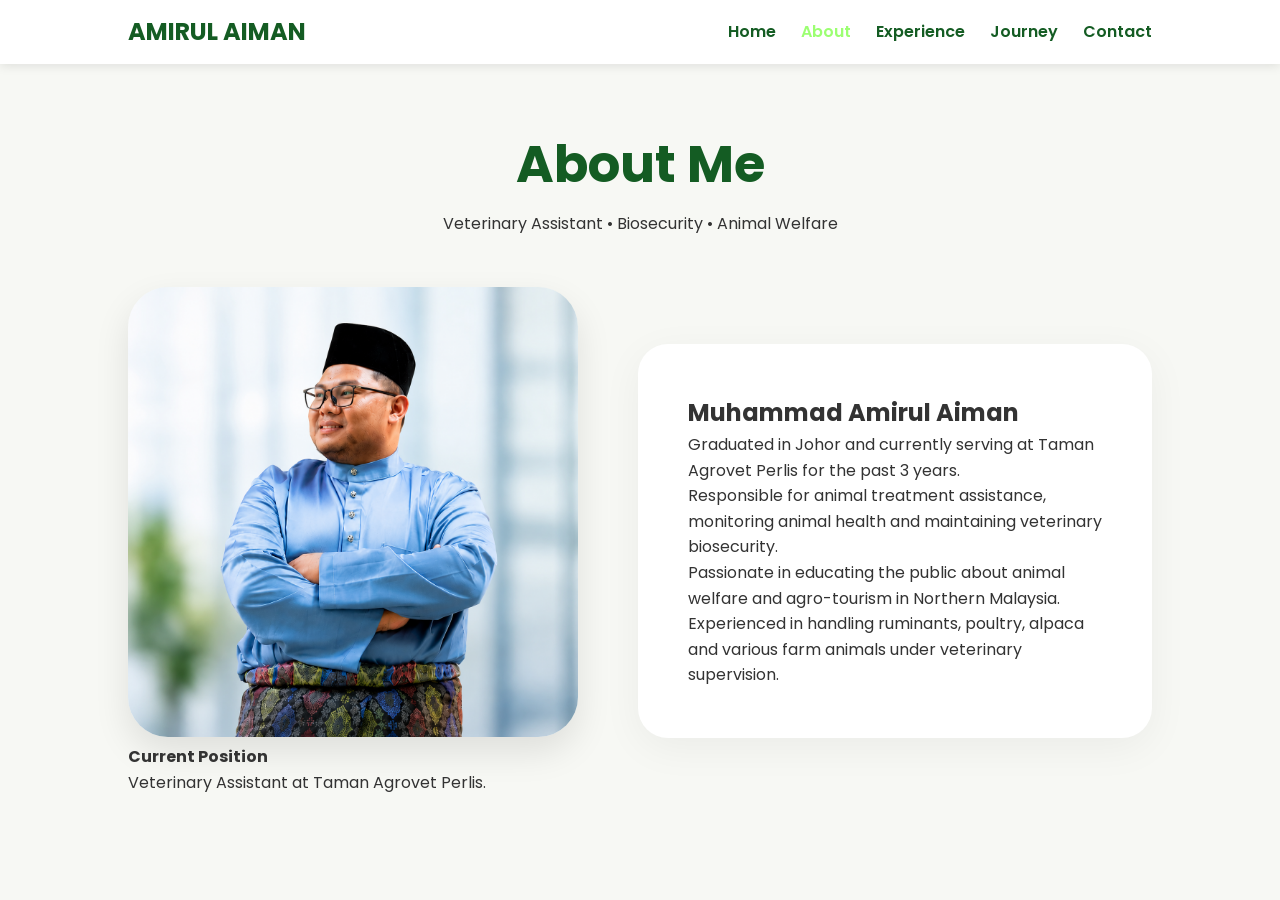
==== about.html @ d8209a16 "first upload" ====
<!DOCTYPE html>
<html lang="en">
<head>
    <meta charset="UTF-8">
    <meta name="viewport" content="width=device-width, initial-scale=1.0">
    <title>About Me | Amirul Aiman</title>
    <link rel="stylesheet" href="style.css">
    <link href="https://fonts.googleapis.com/css2?family=Poppins:wght@300;400;600;700&display=swap" rel="stylesheet">
</head>
<body class="about-body" style="background-color: #f7f8f4;">

    <nav class="navbar">
        <div class="logo">AMIRUL AIMAN</div>
        <ul class="nav-links">
            <li><a href="index.html">Home</a></li>
            <li><a href="about.html" class="active">About</a></li>
            <li><a href="experience.html">Experience</a></li>
            <li><a href="vision.html">Journey</a></li>
            <li><a href="contact.html">Contact</a></li>
        </ul>
    </nav>

    <header class="about-header">
        <h1>About Me</h1>
        <p>Veterinary Assistant • Biosecurity • Animal Welfare</p>
    </header>

    <main class="about-container">
        <div class="about-image-wrapper">
            <img src="amirul aiman2.jpg.png" alt="Amirul Aiman" class="about-main-img">
            
            <div class="current-position-card">
                <h4>Current Position</h4>
                <p>Veterinary Assistant at Taman Agrovet Perlis.</p>
            </div>
        </div>

        <div class="about-text-card">
            <h2>Muhammad Amirul Aiman</h2>
            <p>Graduated in Johor and currently serving at Taman Agrovet Perlis for the past 3 years.</p>
            <p>Responsible for animal treatment assistance, monitoring animal health and maintaining veterinary biosecurity.</p>
            <p>Passionate in educating the public about animal welfare and agro-tourism in Northern Malaysia.</p>
            <p>Experienced in handling ruminants, poultry, alpaca and various farm animals under veterinary supervision.</p>
        </div>
    </main>

</body>
</html>
---- style.css ----
* {
    margin: 0;
    padding: 0;
    box-sizing: border-box;
    font-family: 'Poppins', Arial, sans-serif;
}

body {
    background-color: #f2f4ef;
    color: #333;
    line-height: 1.6;
}


.navbar {
    position: sticky;
    top: 0;
    background: #ffffff;
    display: flex;
    justify-content: space-between;
    align-items: center;
    padding: 0.8rem 10%;
    box-shadow: 0 2px 10px rgba(0,0,0,0.1);
    z-index: 1000;
}

.logo {
    font-size: 1.5rem;
    font-weight: 700;
    color: #145c23;
}

.nav-links {
    display: flex;
    list-style: none;
}

.nav-links li { margin-left: 25px; }

.nav-links a {
    text-decoration: none;
    color: #145c23;
    font-weight: 600;
    transition: 0.3s;
}

.nav-links a:hover, .nav-links a.active { color: #9cff72; }


.hero {
    height: 100vh;
    background: linear-gradient(to right, rgba(20, 92, 35, 0.9) 0%, rgba(20, 92, 35, 0.3) 100%), 
                url('background-paddy-pic.jpg.jpg') no-repeat center center/cover;
    display: flex;
    align-items: center;
    padding: 0 10%;
    color: white;
}

.hero-container {
    display: flex;
    justify-content: space-between;
    align-items: center;
    width: 100%;
}

.hero-content { max-width: 600px; }

.hero-content h3 {
    color: #9cff72;
    letter-spacing: 2px;
    font-size: 1rem;
    margin-bottom: 10px;
    font-weight: 400;
}

.hero-content h1 {
    font-size: 3.8rem;
    line-height: 1.1;
    margin-bottom: 15px;
    font-weight: 700;
}

.hero-image img {
    max-width: 450px;
    border-radius: 40px;
    box-shadow: 0 20px 40px rgba(0,0,0,0.3);
}

.btn {
    display: inline-block;
    padding: 12px 30px;
    background: #9cff72;
    color: #145c23;
    text-decoration: none;
    border-radius: 50px;
    font-weight: 700;
    transition: 0.3s;
}


.about-body-bg { background-color: #f8f9f5; }

.about-header {
    text-align: center;
    padding: 60px 10% 10px;
}

.about-header h1 {
    font-size: 3.2rem;
    color: #145c23;
    margin-bottom: 5px;
}

.about-container {
    display: flex;
    justify-content: center;
    align-items: center;
    gap: 60px;
    padding: 40px 10%;
    max-width: 1300px;
    margin: 0 auto;
}

.about-img-wrapper {
    position: relative;
    flex: 1;
}

.about-main-img {
    width: 450px;           
    height: 450px;          
    object-fit: cover;      
    border-radius: 40px;    
    box-shadow: 0 15px 35px rgba(0,0,0,0.1); 
}

.floating-card {
    position: absolute;
    bottom: -20px;
    right: -20px;
    background: white;
    padding: 20px;
    border-radius: 15px;
    box-shadow: 0 10px 25px rgba(0,0,0,0.1);
    width: 220px;
    border-top: 5px solid #145c23;
}

.about-text-card {
    flex: 1.2;
    background: white;
    padding: 50px;
    border-radius: 30px;
    box-shadow: 0 10px 40px rgba(0,0,0,0.05);
}


.section { padding: 80px 10%; }

.stats-grid {
    display: grid;
    grid-template-columns: repeat(auto-fit, minmax(200px, 1fr));
    gap: 20px;
}

.stat-box {
    background: #145c23;
    color: white;
    padding: 30px;
    border-radius: 20px;
    text-align: center;
}

.stat-box h2 { color: #9cff72; font-size: 2.5rem; }

.card {
    background: white;
    padding: 40px;
    border-radius: 25px;
    box-shadow: 0 15px 35px rgba(0,0,0,0.05);
}

.timeline {
    position: relative;
    max-width: 800px;
    margin: 0 auto;
    border-left: 4px solid #145c23;
    padding-left: 30px;
}

.timeline-item {
    background: white;
    padding: 20px;
    margin-bottom: 25px;
    border-radius: 15px;
    position: relative;
}

.timeline-item::before {
    content: '';
    position: absolute;
    left: -41px;
    top: 20px;
    width: 18px;
    height: 18px;
    background: #9cff72;
    border: 4px solid #145c23;
    border-radius: 50%;
}


@media (max-width: 992px) {
    .hero-container, .about-container { flex-direction: column; text-align: center; }
    .hero-image img, .about-img-wrapper { max-width: 100%; margin-top: 30px; }
    .floating-card { position: static; margin: 20px auto; width: 90%; }
}


.contact-page-bg {
    background-color: #f2f4ef;
    min-height: 100vh;
}

.contact-container {
    display: flex;
    justify-content: center;
    align-items: center;
    padding: 80px 10%;
}

.contact-card {
    background: linear-gradient(135deg, #145c23 0%, #1e7a2f 100%);
    color: white;
    padding: 60px;
    border-radius: 30px;
    text-align: center;
    box-shadow: 0 20px 50px rgba(20, 92, 35, 0.2);
    max-width: 600px;
    width: 100%;
}

.contact-card h1 {
    font-size: 2.5rem;
    margin-bottom: 10px;
}

.contact-subtitle {
    font-size: 1rem;
    opacity: 0.9;
    margin-bottom: 40px;
}

.social-links {
    display: flex;
    flex-direction: column;
    gap: 20px;
    margin-bottom: 40px;
}

.social-item {
    display: flex;
    align-items: center;
    justify-content: center;
    gap: 15px;
    background: rgba(255, 255, 255, 0.1);
    padding: 15px;
    border-radius: 15px;
    text-decoration: none;
    color: white;
    font-weight: 500;
    transition: all 0.3s ease;
    border: 1px solid rgba(255, 255, 255, 0.1);
}

.social-item i {
    font-size: 1.5rem;
    color: #9cff72; 
}

.social-item:hover {
    background: rgba(255, 255, 255, 0.2);
    transform: translateY(-5px);
    border-color: #9cff72;
}

.contact-footer {
    border-top: 1px solid rgba(255, 255, 255, 0.2);
    padding-top: 30px;
}

.contact-footer p {
    margin-bottom: 20px;
    font-size: 0.9rem;
}

.contact-btn {
    background-color: #9cff72 !important;
    color: #145c23 !important;
    width: 100%;
}


@media (max-width: 480px) {
    .contact-card { padding: 40px 20px; }
    .contact-card h1 { font-size: 2rem; }
}
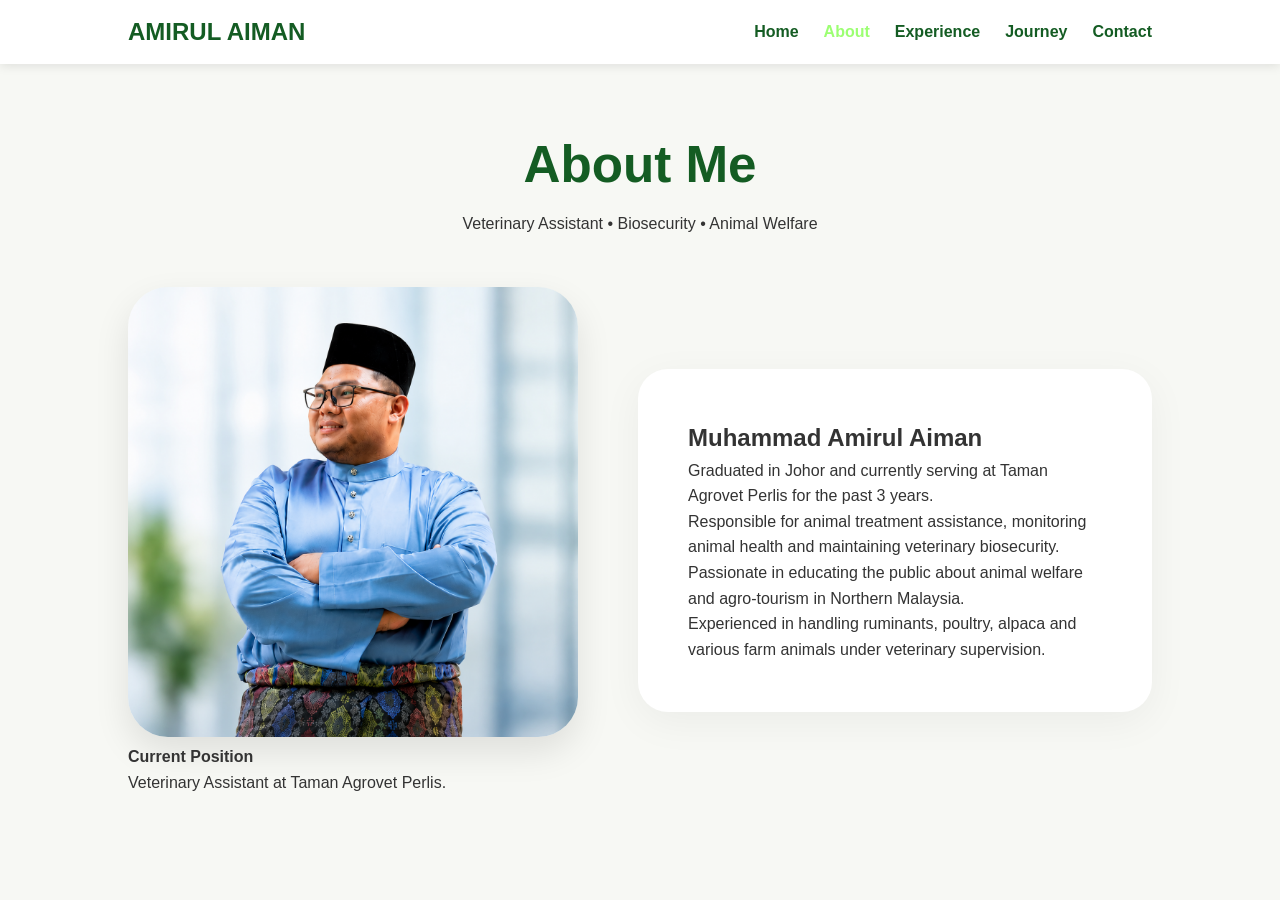
==== commit 649fd202: "website update" ====
--- a/about.html
+++ b/about.html
@@ -5,7 +5,6 @@
     <meta name="viewport" content="width=device-width, initial-scale=1.0">
     <title>About Me | Amirul Aiman</title>
     <link rel="stylesheet" href="style.css">
-    <link href="https://fonts.googleapis.com/css2?family=Poppins:wght@300;400;600;700&display=swap" rel="stylesheet">
 </head>
 <body class="about-body" style="background-color: #f7f8f4;">
 
--- a/style.css
+++ b/style.css
@@ -305,4 +305,27 @@
 @media (max-width: 480px) {
     .contact-card { padding: 40px 20px; }
     .contact-card h1 { font-size: 2rem; }
+}
+
+@font-face {
+    font-family: 'Poppins';
+    src: url('fonts/Poppins-Regular.ttf');
+}
+
+@font-face {
+    font-family: 'PoppinsBold';
+    src: url('fonts/Poppins-Bold.ttf');
+}
+
+@font-face {
+    font-family: 'PoppinsLight';
+    src: url('fonts/Poppins-Light.ttf');
+}
+
+body{
+    font-family: 'Poppins', sans-serif;
+}
+
+h1,h2,h3{
+    font-family: 'PoppinsBold', sans-serif;
 }
